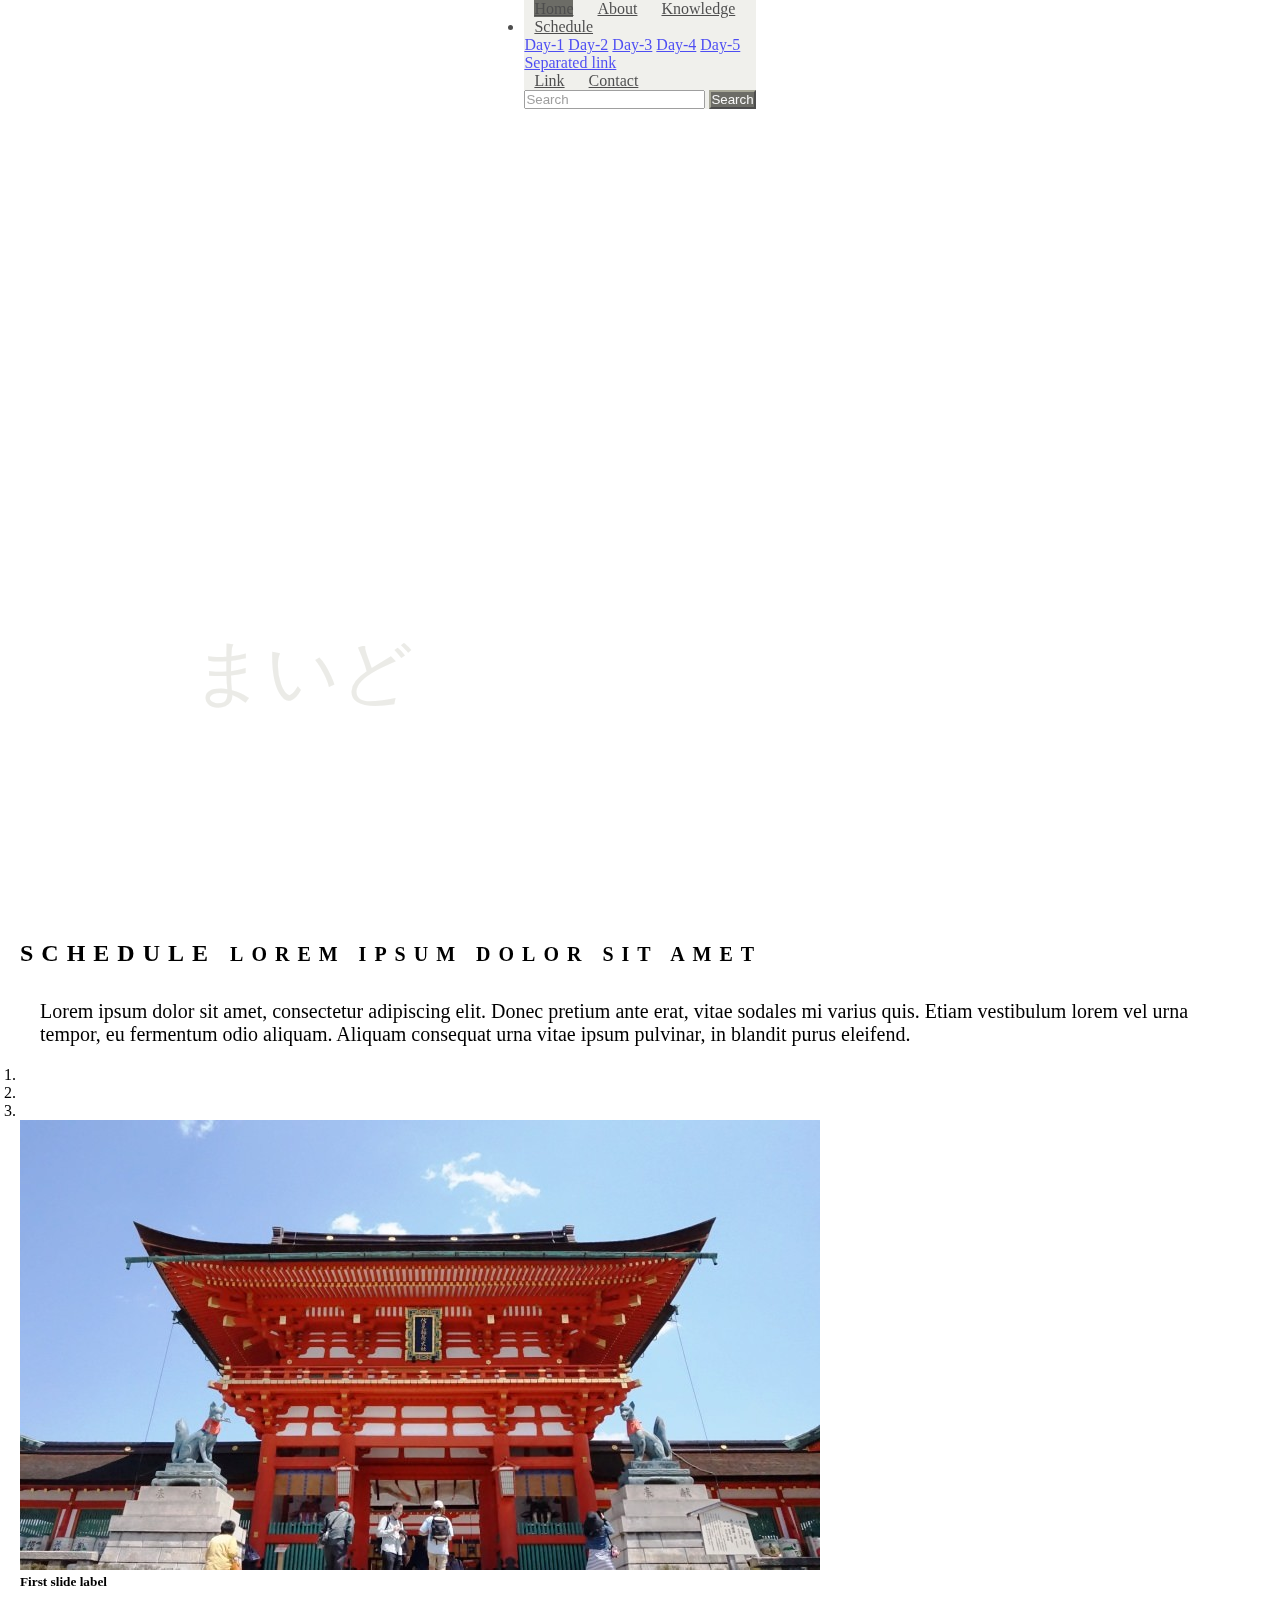
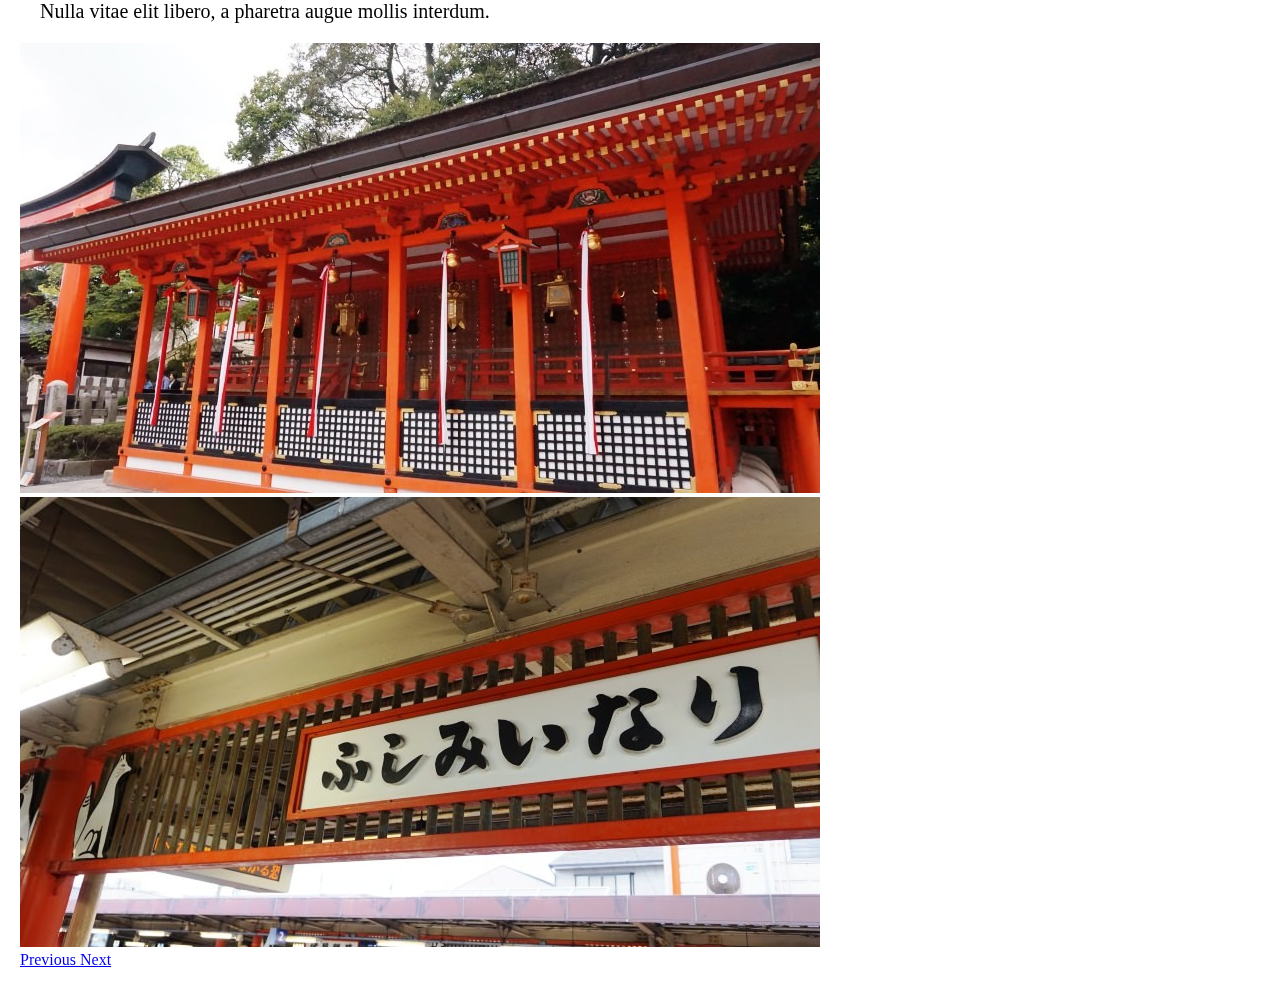
==== schedule.html @ d2292bc6 "remove branch" ====
<!DOCTYPE html>
<html lang="en">

<head>
  <meta charset="UTF-8">
  <meta name="viewport" content="width=device-width, initial-scale=1.0">
  <title>Kansai</title>

  <!-- Bootstrap CSS -->
  <!-- <link rel="stylesheet" href="bootstrap.min.css.map"> -->
  <link rel="stylesheet" href="https://cdn.jsdelivr.net/npm/bootstrap@4.5.3/dist/css/bootstrap.min.css"
    integrity="sha384-TX8t27EcRE3e/ihU7zmQxVncDAy5uIKz4rEkgIXeMed4M0jlfIDPvg6uqKI2xXr2" crossorigin="anonymous">
  <!-- Style CSS code? -->
  <link rel="stylesheet" href="style/kansai.css">

  <!-- <link href="https://fonts.googleapis.com/earlyaccess/cwtexyen.css " rel="stylesheet"> -->
</head>

<body>
  <header>
    <!--flex-column flex-sm-row?-->
    <nav class="container">
      <ul class="nav nav-pills">
        <a class="nav-link active" href="#">Home</a>
        <a class="nav-link" href="#">About</a>
        <a class="nav-link" href="#">Knowledge</a>
        <li class="nav-item dropdown">
          <a class="nav-link dropdown-toggle" data-toggle="dropdown" href="#" role="button" aria-haspopup="true"
            aria-expanded="false">Schedule</a>
          <div class="dropdown-menu">
            <a class="dropdown-item" href="#">Day-1</a>
            <a class="dropdown-item" href="#">Day-2</a>
            <a class="dropdown-item" href="#">Day-3</a>
            <a class="dropdown-item" href="#">Day-4</a>
            <a class="dropdown-item" href="#">Day-5</a>
            <div class="dropdown-divider"></div>
            <a class="dropdown-item" href="#">Separated link</a>
          </div>
        </li>
        <a class="nav-link" href="#">Link</a>
        <a class="nav-link" href="#">Contact</a>
        <!-- <li class="nav-item">
        <a class="nav-link" href="#" tabindex="-1" aria-disabled="true">Disabled</a>
      </li> -->
        <!--search-->
        <div class="navbar">
          <form class="form-inline">
            <input class="form-control mr-sm-2" type="search" placeholder="Search" aria-label="Search">
            <button class="btn btn-outline-success my-2 my-sm-0" type="submit">Search</button>
          </form>
        </div>
        <!--search*-->
      </ul>
      </div>
    </nav>
    <div class="home-title">
      まいど
    </div>
  </header>

  <main>
    <div>
      <div class="container">
        <div class="box">
          <h2>
            Schedule
            <small class="text-muted">Lorem ipsum dolor sit amet</small>
          </h2>

          <p>
            Lorem ipsum dolor sit amet, consectetur adipiscing elit. Donec pretium ante erat, vitae sodales mi varius quis. Etiam vestibulum lorem vel urna tempor, eu fermentum odio aliquam. Aliquam consequat urna vitae ipsum pulvinar, in blandit purus eleifend.
          </p>
  
          <!--slide show-->
          <div id="carouselExampleFade" class="carousel slide carousel-fade" data-ride="carousel">
            <ol class="carousel-indicators">
              <li data-target="#carouselExampleIndicators" data-slide-to="0" class="active"></li>
              <li data-target="#carouselExampleIndicators" data-slide-to="1"></li>
              <li data-target="#carouselExampleIndicators" data-slide-to="2"></li>
            </ol>
            
            <!--single img-->
            <div class="carousel-inner">
              <!--interval delay#-->
              <div class="carousel-item active" data-interval="2000">
                <img src="img/Fushimi-Inari Taisha-5.jpeg" class="d-block w-100" alt="...">
                <!--words on ing-->
                <div class="carousel-caption d-none d-md-block">
                  <h5>First slide label</h5>
                  <p>Nulla vitae elit libero, a pharetra augue mollis interdum.</p>
                </div>
                <!--words on img*-->
              </div>
              <div class="carousel-item" data-interval="2000">
                <img src="img/Fushimi-Inari Taisha-6.jpeg" class="d-block w-100" alt="...">
              </div>
              <div class="carousel-item" data-interval="2000">
                <img src="img/Fushimi-Inari Taisha-7.jpeg" class="d-block w-100" alt="...">
              </div>
            </div>
            <!--single img*-->
            <!--arror-->
            <a class="carousel-control-prev" href="#carouselExampleFade" role="button" data-slide="prev">
              <span class="carousel-control-prev-icon" aria-hidden="true"></span>
              <span class="sr-only">Previous</span>
            </a>
            <a class="carousel-control-next" href="#carouselExampleFade" role="button" data-slide="next">
              <span class="carousel-control-next-icon" aria-hidden="true"></span>
              <span class="sr-only">Next</span>
            </a>
            <!--arror*-->
          </div>
          <!--slide show*-->
        </div>
      </div>
    </div>
  </main>
---- style/kansai.css ----
*{
    padding: 0;
    margin: 0;
    /*!*/
    box-sizing: border-box; 
    /*font-family: ;*/
}

header{
    width: 100vw;
    height: 100vh;
    opacity: 0.7;
    background: url(../img/kyoto-view.jpg) no-repeat center center fixed;
    -webkit-background-size: cover;
    -moz-background-size: cover;
    -o-background-size: cover;
    background-size: cover;
}

/*======= nav =======*/
nav{
    display: flex;
    justify-content: center;
    position: relative;
    z-index: 999;
}

.nav-pills{
    width: auto;
    position: fixed;
    top:0;
    background-color: rgba(228, 228, 221, 0.8);
}

.nav-link{
    margin: 10px;
    color: black;
}

/*##*/
.nav-pills .nav-link.active, .nav-pills .show>.nav-link{
    background-color: rgba(45, 45, 37, 1);
}

a:hover{
    color: grey;
}

.dropdown-menu[x-placement^=bottom], .dropdown-menu[x-placement^=top]{
    right: 0px;
}

/*btn*/
.btn-outline-success{
    color: whitesmoke;
    background-color: rgba(45, 45, 37, 1);
    border-color: rgba(45, 45, 37, 1);
}

.btn-outline-success:hover{
    background-color: rgba(79, 79, 64, 1);
    border-color: rgba(79, 79, 64, 1);
}

.home-title{
    width: 500px;
    height: 500px;
    color: rgba(227, 227, 221, 1);
    font-size: 72px;
    position: relative;
    top: 65%;
    left: 15%;
}

/*z-index*/
main{
    /* margin-top: auto; */
    position: relative;
    /* top: 60px; */
}


.container{
    padding: 20px;
}

/*color*/
.bg-color{
    background-color: rgba(201, 201, 187, 1);
}

.light-4{
    background-color: rgba(227, 227, 221, 1);
}

.dark-4{
    background-color: rgba(45, 45, 37, 1);

}

/* ======= card-img =======*/
.card-img{
    /*!*/
    display: block;
    position: relative;
    width: 100%;
    height: 358px;
    opacity: 0.8;
}

.card-img-sm{
    display: block;
    position: relative;
    width: 100%;
    height: 239px;
    opacity: 0.8;
}

.overlay {
    position: absolute;
    top: 0;
    bottom: 0;
    left: 0;
    right: 0;
    height: 100%;
    width: 100%;
    opacity: 0;
    transition: .5s ease;
    background-color: rgba(45, 45, 37, 0.8);
  }

.col-12, .col-xl-4, .col-xl-6{
    position: relative;
    padding: 0;
}

/*?*/
.col-12:hover .overlay{ 
    opacity: 1;
}

.overlay-text {
    color: white;
    font-size: 20px;
    position: absolute;
    top: 50%;
    left: 50%;
    -webkit-transform: translate(-50%, -50%);
    -ms-transform: translate(-50%, -50%);
    transform: translate(-50%, -50%);
    text-align: center;
  }

.about-bg{
    width: 100vw;
    height: auto;
    opacity: 0.7;
    background: url(../img/kyoto-view.jpg) no-repeat center center fixed;
    -webkit-background-size: cover;
    -moz-background-size: cover;
    -o-background-size: cover;
    background-size: cover;
}

.lang-bg{
    width: 100%;
    height: 40%;
    overflow: hidden;
    /* opacity: 0.7; */
    background: url(../img/deer.jpg) no-repeat center center fixed;
    -webkit-background-size: cover;
    -moz-background-size: cover;
    -o-background-size: cover;
    background-size: cover;
}

.knowlg-bg{
    display: flex;
    align-items: center;
    width: 100vw;
    height: 75vh;
    background: url(../img/deer.jpg) no-repeat center center fixed;
    -webkit-background-size: cover;
    -moz-background-size: cover;
    -o-background-size: cover;
    background-size: cover;
}

.knowlg-content{ 
    width: 100%;
    text-align: center;
    background-color: whitesmoke;
    opacity: 0.7;
    color: black;
    line-height: 3em;
    letter-spacing: 15px;
    font-weight: bold;
}

.knowlg-content p{
    font-size: 32px;
}

p{
    white-space: pre-line;
    font-size: 20px;
    font-family: "Microsoft YaHei";
    padding: 10px 20px 20px 20px;
    margin: 0;
}
 
h2, h3{
    letter-spacing: 8px;
    text-transform: uppercase;
    padding: 20px 30px 0 0;
}
.text-muted{

}

.btn-link{
    color: rgba(45, 45, 37, 0.8);
}

/*======= accordion=======*/

.card-header{
    border: 1px solid black;
    background-color: #F6F6F4;
}

.card-body{
    border:1px solid black; 

}
.lang-intro{
    width: 500px;
}
.accordion{
    width: 500px;
}

.card-body{
    text-align: center;
}

table{
    display: flex;
    justify-content: space-around;
}

/* tbody{
    width: 75%;
} */

th, td{
    padding: 5px;
    border-collapse: collapse;
    border: 1px solid black;
}

/**/
tr:nth-child(even) {
    background-color:#F6F6F4 ;
  }

.row{
    justify-content: space-around;
}


.bg-color-sec{
    background-color: #F6F6F4;
    /* background-color: rgba(249, 244, 240, 1); */
}

.font-color{
    color: #CB977C;
}

.card-img-top{
    height: 260px;
} 

.card-text{
    font-size: 20px;
    padding: 0;
    margin-top: -30px;
}
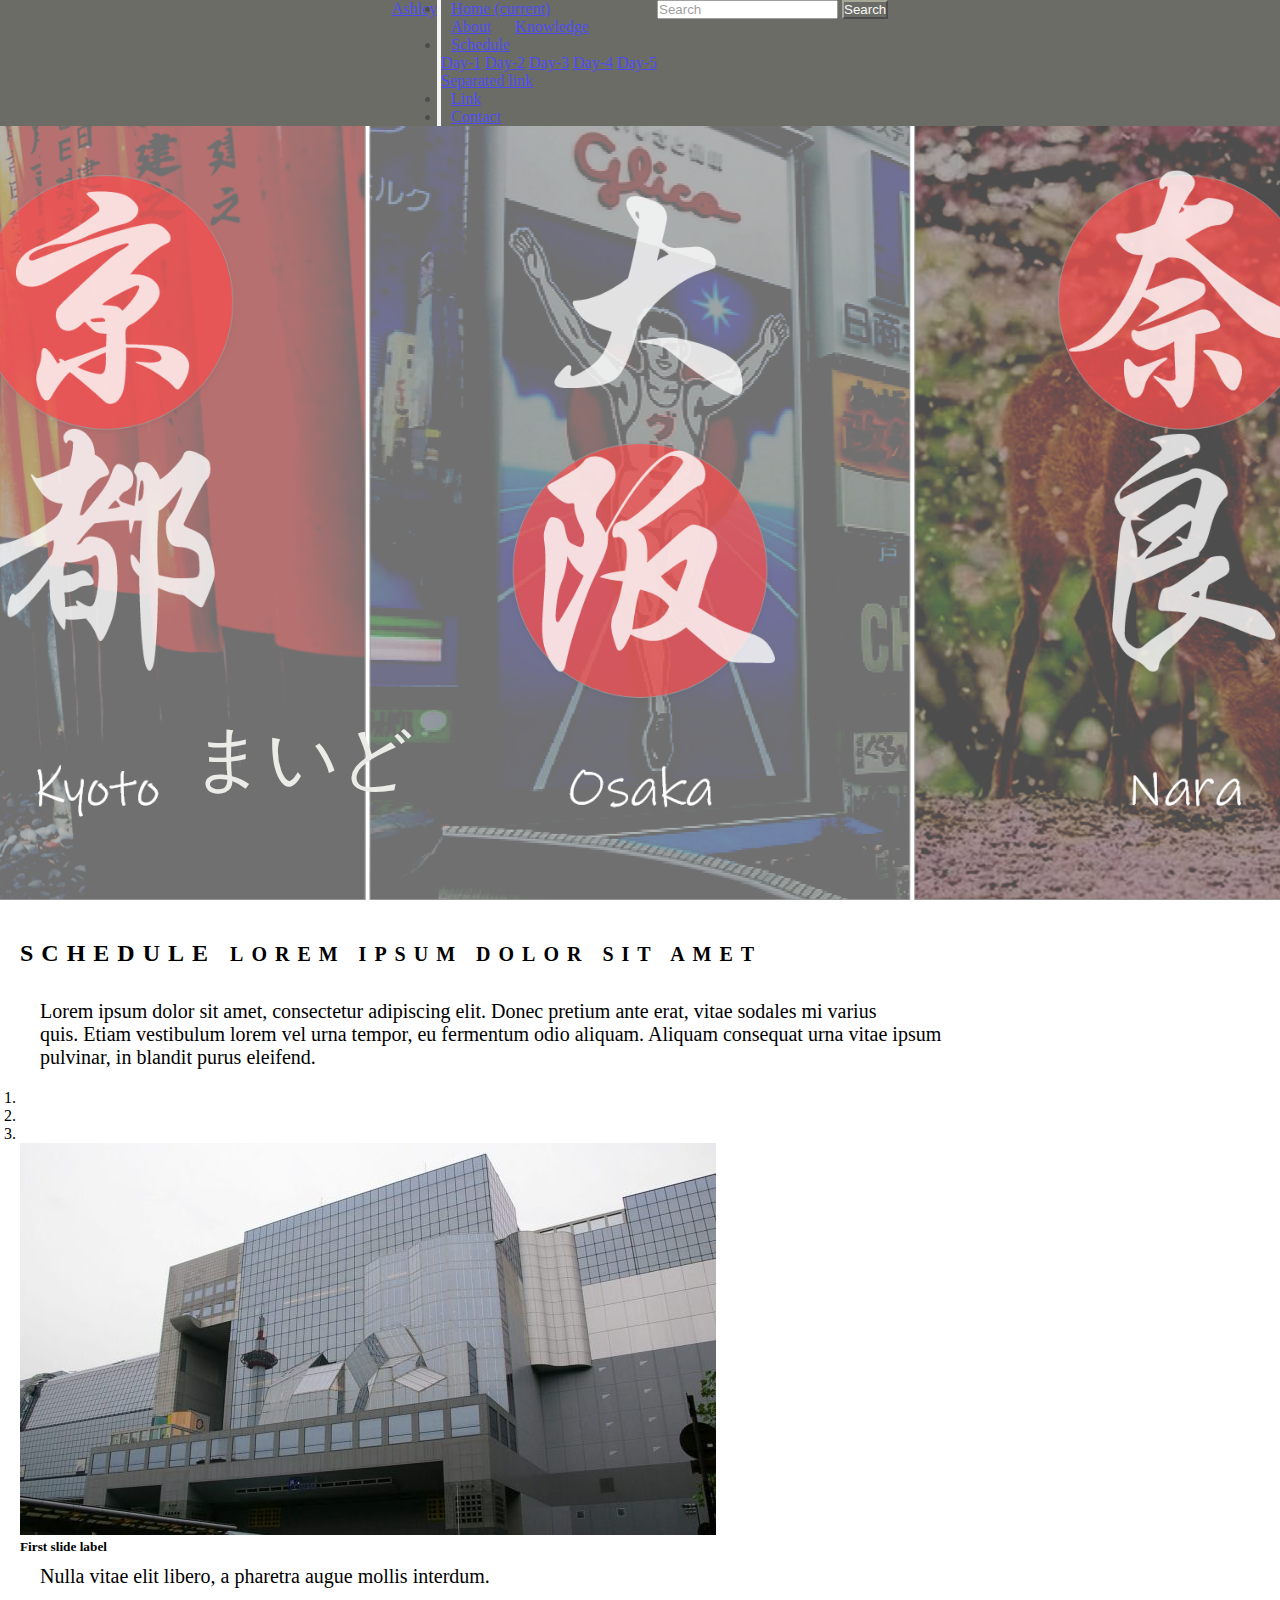
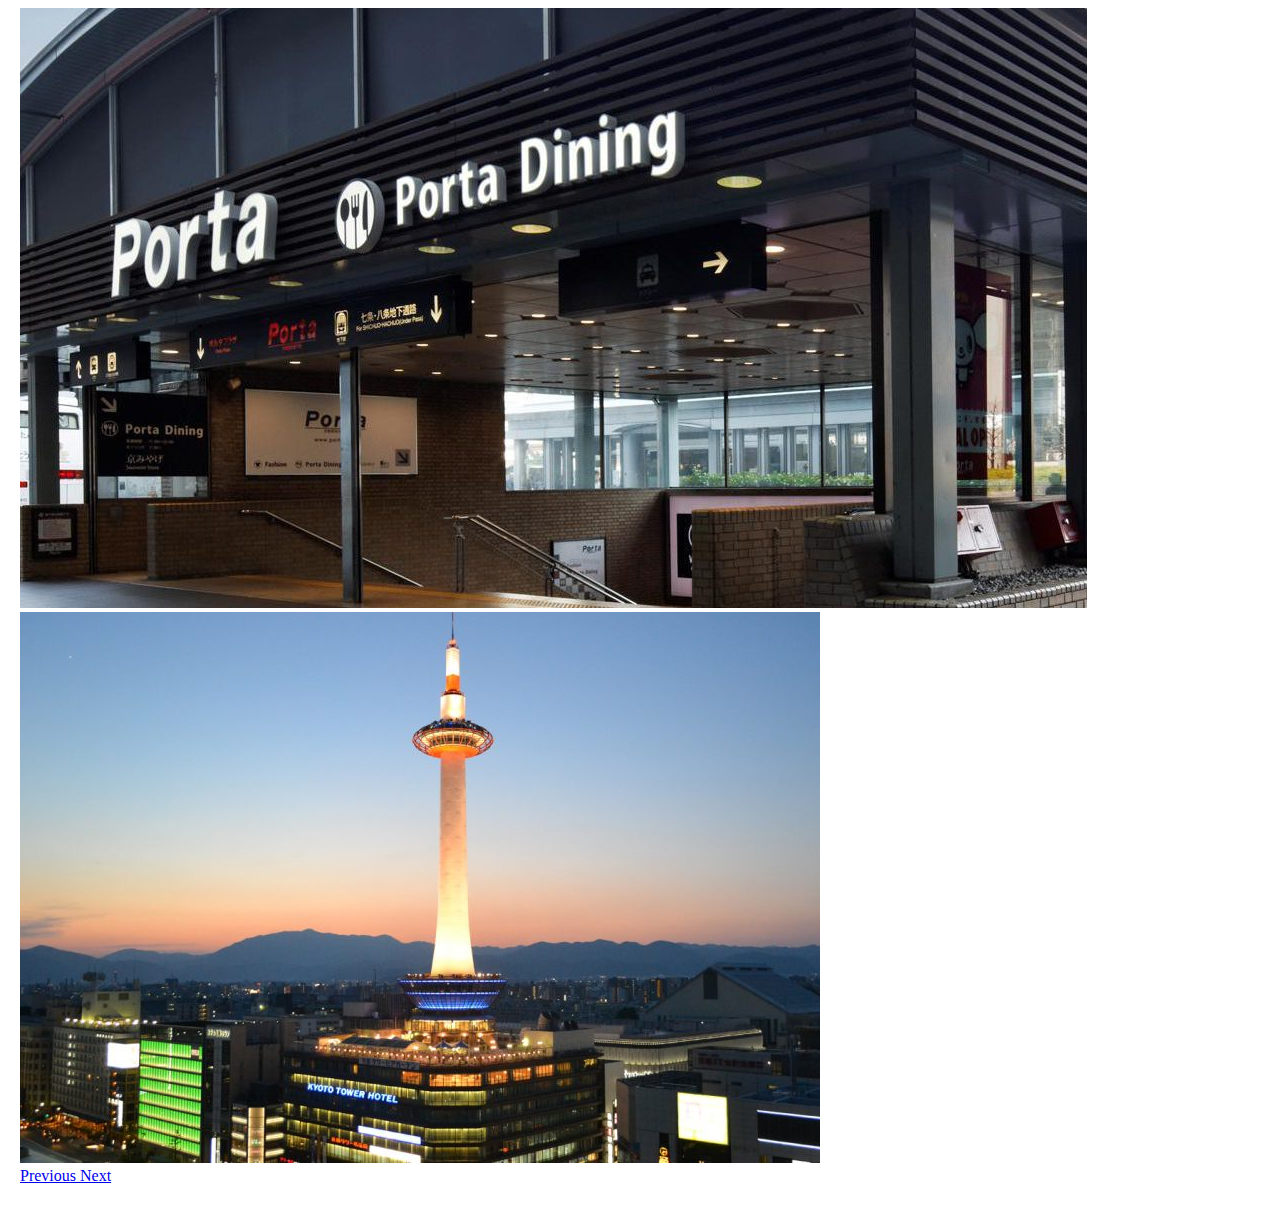
==== commit aca997cc: "upload pic" ====
--- a/schedule.html
+++ b/schedule.html
@@ -17,48 +17,61 @@
 </head>
 
 <body>
-  <header>
+  <header class="header-bg">
     <!--flex-column flex-sm-row?-->
-    <nav class="container">
-      <ul class="nav nav-pills">
-        <a class="nav-link active" href="#">Home</a>
-        <a class="nav-link" href="#">About</a>
-        <a class="nav-link" href="#">Knowledge</a>
-        <li class="nav-item dropdown">
-          <a class="nav-link dropdown-toggle" data-toggle="dropdown" href="#" role="button" aria-haspopup="true"
-            aria-expanded="false">Schedule</a>
-          <div class="dropdown-menu">
-            <a class="dropdown-item" href="#">Day-1</a>
-            <a class="dropdown-item" href="#">Day-2</a>
-            <a class="dropdown-item" href="#">Day-3</a>
-            <a class="dropdown-item" href="#">Day-4</a>
-            <a class="dropdown-item" href="#">Day-5</a>
-            <div class="dropdown-divider"></div>
-            <a class="dropdown-item" href="#">Separated link</a>
-          </div>
-        </li>
-        <a class="nav-link" href="#">Link</a>
-        <a class="nav-link" href="#">Contact</a>
-        <!-- <li class="nav-item">
-        <a class="nav-link" href="#" tabindex="-1" aria-disabled="true">Disabled</a>
-      </li> -->
-        <!--search-->
-        <div class="navbar">
-          <form class="form-inline">
-            <input class="form-control mr-sm-2" type="search" placeholder="Search" aria-label="Search">
-            <button class="btn btn-outline-success my-2 my-sm-0" type="submit">Search</button>
-          </form>
-        </div>
-        <!--search*-->
-      </ul>
+    <nav class="navbar navbar-expand-md navbar-dark fixed-top dark-4">
+      <a class="navbar-brand" href="#">Ashley</a>
+      <!--======= btn toggler =======-->
+      <button class="navbar-toggler" type="button" data-toggle="collapse" data-target="#navbarCollapse"
+        aria-controls="navbarCollapse" aria-expanded="false" aria-label="Toggle navigation">
+        <span class="navbar-toggler-icon"></span>
+      </button>
+      <div class="collapse navbar-collapse" id="navbarCollapse">
+        <!-- <div class="container dark-4"> -->
+        <ul class="navbar-nav">
+          <li class="nav-item active">
+            <a class="nav-link" href="#">Home <span class="sr-only">(current)</span></a>
+          </li>
+          <!-- <li class="nav-item"> -->
+          <a class="nav-link" href="#">About</a>
+          <!-- </li> -->
+          <!-- <li class="nav-item"> -->
+          <a class="nav-link" href="#">Knowledge</a>
+          <!-- </li> -->
+          <li class="nav-item dropdown">
+            <a class="nav-link dropdown-toggle" data-toggle="dropdown" href="#" role="button" aria-haspopup="true"
+              aria-expanded="false">Schedule</a>
+            <div class="dropdown-menu">
+              <a class="dropdown-item" href="#">Day-1</a>
+              <a class="dropdown-item" href="#">Day-2</a>
+              <a class="dropdown-item" href="#">Day-3</a>
+              <a class="dropdown-item" href="#">Day-4</a>
+              <a class="dropdown-item" href="#">Day-5</a>
+              <div class="dropdown-divider"></div>
+              <a class="dropdown-item" href="#">Separated link</a>
+            </div>
+          </li>
+          <li class="nav-item">
+            <a class="nav-link" href="#">Link</a>
+          </li>
+          <li class="nav-item">
+            <a class="nav-link" href="#">Contact</a>
+          </li>
+        </ul>
+        <!-- </div> -->
       </div>
+      <!--======= btn search=======-->
+      <form class="form-inline mt-2 mt-md-0">
+        <input class="form-control mr-sm-2" type="text" placeholder="Search" aria-label="Search">
+        <button class="btn btn-outline-success my-2 my-sm-0" type="submit">Search</button>
+      </form>
     </nav>
     <div class="home-title">
       まいど
     </div>
   </header>
 
-  <main>
+  <body>
     <div>
       <div class="container">
         <div class="box">
@@ -68,9 +81,11 @@
           </h2>
 
           <p>
-            Lorem ipsum dolor sit amet, consectetur adipiscing elit. Donec pretium ante erat, vitae sodales mi varius quis. Etiam vestibulum lorem vel urna tempor, eu fermentum odio aliquam. Aliquam consequat urna vitae ipsum pulvinar, in blandit purus eleifend.
+            Lorem ipsum dolor sit amet, consectetur adipiscing elit. Donec pretium ante erat, vitae sodales mi varius
+            quis. Etiam vestibulum lorem vel urna tempor, eu fermentum odio aliquam. Aliquam consequat urna vitae ipsum
+            pulvinar, in blandit purus eleifend.
           </p>
-  
+
           <!--slide show-->
           <div id="carouselExampleFade" class="carousel slide carousel-fade" data-ride="carousel">
             <ol class="carousel-indicators">
@@ -78,12 +93,12 @@
               <li data-target="#carouselExampleIndicators" data-slide-to="1"></li>
               <li data-target="#carouselExampleIndicators" data-slide-to="2"></li>
             </ol>
-            
+
             <!--single img-->
             <div class="carousel-inner">
               <!--interval delay#-->
               <div class="carousel-item active" data-interval="2000">
-                <img src="img/Fushimi-Inari Taisha-5.jpeg" class="d-block w-100" alt="...">
+                <img src="img/isetan.jpeg" class="d-block w-100" alt="...">
                 <!--words on ing-->
                 <div class="carousel-caption d-none d-md-block">
                   <h5>First slide label</h5>
@@ -92,10 +107,10 @@
                 <!--words on img*-->
               </div>
               <div class="carousel-item" data-interval="2000">
-                <img src="img/Fushimi-Inari Taisha-6.jpeg" class="d-block w-100" alt="...">
+                <img src="img/porta.jpg" class="d-block w-100" alt="...">
               </div>
               <div class="carousel-item" data-interval="2000">
-                <img src="img/Fushimi-Inari Taisha-7.jpeg" class="d-block w-100" alt="...">
+                <img src="img/kyoto-tower-2.jpg" class="d-block w-100" alt="...">
               </div>
             </div>
             <!--single img*-->
@@ -114,4 +129,13 @@
         </div>
       </div>
     </div>
-  </main>
+    <script src="https://code.jquery.com/jquery-3.5.1.slim.min.js"
+      integrity="sha384-DfXdz2htPH0lsSSs5nCTpuj/zy4C+OGpamoFVy38MVBnE+IbbVYUew+OrCXaRkfj"
+      crossorigin="anonymous"></script>
+    <script src="https://cdn.jsdelivr.net/npm/popper.js@1.16.1/dist/umd/popper.min.js"
+      integrity="sha384-9/reFTGAW83EW2RDu2S0VKaIzap3H66lZH81PoYlFhbGU+6BZp6G7niu735Sk7lN"
+      crossorigin="anonymous"></script>
+    <script src="https://cdn.jsdelivr.net/npm/bootstrap@4.5.3/dist/js/bootstrap.min.js"
+      integrity="sha384-w1Q4orYjBQndcko6MimVbzY0tgp4pWB4lZ7lr30WKz0vr/aWKhXdBNmNb5D92v7s"
+      crossorigin="anonymous"></script>
+  </body>--- a/style/kansai.css
+++ b/style/kansai.css
@@ -17,8 +17,23 @@
     background-size: cover;
 }
 
+.header-bg{
+    width: 100vw;
+    height: 100vh;
+    background: url(../img/kyo-saka-na.png) no-repeat center center fixed;
+    -webkit-background-size: cover;
+    -moz-background-size: cover;
+    -o-background-size: cover;
+    background-size: cover;
+}
+
 /*======= nav =======*/
-nav{
+.nav-link{
+    margin: 10px;
+}
+
+/*==============*/
+ nav{
     display: flex;
     justify-content: center;
     position: relative;
@@ -31,13 +46,6 @@
     top:0;
     background-color: rgba(228, 228, 221, 0.8);
 }
-
-.nav-link{
-    margin: 10px;
-    color: black;
-}
-
-/*##*/
 .nav-pills .nav-link.active, .nav-pills .show>.nav-link{
     background-color: rgba(45, 45, 37, 1);
 }
@@ -48,7 +56,8 @@
 
 .dropdown-menu[x-placement^=bottom], .dropdown-menu[x-placement^=top]{
     right: 0px;
-}
+} 
+/*==============*/
 
 /*btn*/
 .btn-outline-success{
@@ -79,26 +88,12 @@
     /* top: 60px; */
 }
 
-
 .container{
     padding: 20px;
 }
 
-/*color*/
-.bg-color{
-    background-color: rgba(201, 201, 187, 1);
-}
-
-.light-4{
-    background-color: rgba(227, 227, 221, 1);
-}
-
-.dark-4{
-    background-color: rgba(45, 45, 37, 1);
-
-}
-
-/* ======= card-img =======*/
+
+/*======= card-img(schedule) =======*/
 .card-img{
     /*!*/
     display: block;
@@ -116,6 +111,7 @@
     opacity: 0.8;
 }
 
+/*======= card-img-hover(schedule) =======*/
 .overlay {
     position: absolute;
     top: 0;
@@ -128,16 +124,6 @@
     transition: .5s ease;
     background-color: rgba(45, 45, 37, 0.8);
   }
-
-.col-12, .col-xl-4, .col-xl-6{
-    position: relative;
-    padding: 0;
-}
-
-/*?*/
-.col-12:hover .overlay{ 
-    opacity: 1;
-}
 
 .overlay-text {
     color: white;
@@ -151,8 +137,42 @@
     text-align: center;
   }
 
+/*======= card-img-RWD(schedule) =======*/
+.col-12:hover .overlay{ 
+   opacity: 1;
+}
+.col-12, .col-xl-4, .col-xl-6{
+   position: relative;
+   padding: 0;
+}
+
+/*======= bg =======*/
+.whole-bg{
+    display: flex;
+    align-items: center;
+    width: 100vw;
+    height: 75vh;
+    background: url(../img/deer.jpg) no-repeat center center fixed;
+    -webkit-background-size: cover;
+    -moz-background-size: cover;
+    -o-background-size: cover;
+    background-size: cover;
+}
+
+/* .schedule-bg{
+    display: flex;
+    align-items: center;
+    width: 100vw;
+    height: 100vh;
+    background: url(../img/kyo-saka-na.png) no-repeat center center fixed;
+    -webkit-background-size: cover;
+    -moz-background-size: cover;
+    -o-background-size: cover;
+    background-size: cover;
+} */
+
 .about-bg{
-    width: 100vw;
+    width: 100%;
     height: auto;
     opacity: 0.7;
     background: url(../img/kyoto-view.jpg) no-repeat center center fixed;
@@ -164,6 +184,7 @@
 
 .lang-bg{
     width: 100%;
+    /*======= height: auto;?=======*/
     height: 40%;
     overflow: hidden;
     /* opacity: 0.7; */
@@ -174,31 +195,16 @@
     background-size: cover;
 }
 
-.knowlg-bg{
-    display: flex;
-    align-items: center;
-    width: 100vw;
-    height: 75vh;
-    background: url(../img/deer.jpg) no-repeat center center fixed;
-    -webkit-background-size: cover;
-    -moz-background-size: cover;
-    -o-background-size: cover;
-    background-size: cover;
-}
-
-.knowlg-content{ 
-    width: 100%;
+
+/*======= content-font =======*/
+.whole-content h2{ 
+    width: 100%;
+    font-size: 46px;
     text-align: center;
-    background-color: whitesmoke;
-    opacity: 0.7;
-    color: black;
+    color: whitesmoke;
     line-height: 3em;
-    letter-spacing: 15px;
+    letter-spacing: 25px;
     font-weight: bold;
-}
-
-.knowlg-content p{
-    font-size: 32px;
 }
 
 p{
@@ -214,15 +220,9 @@
     text-transform: uppercase;
     padding: 20px 30px 0 0;
 }
-.text-muted{
-
-}
-
-.btn-link{
-    color: rgba(45, 45, 37, 0.8);
-}
-
-/*======= accordion=======*/
+
+
+/*======= accordion(language) =======*/
 
 .card-header{
     border: 1px solid black;
@@ -249,9 +249,6 @@
     justify-content: space-around;
 }
 
-/* tbody{
-    width: 75%;
-} */
 
 th, td{
     padding: 5px;
@@ -268,14 +265,9 @@
     justify-content: space-around;
 }
 
-
 .bg-color-sec{
     background-color: #F6F6F4;
     /* background-color: rgba(249, 244, 240, 1); */
-}
-
-.font-color{
-    color: #CB977C;
 }
 
 .card-img-top{
@@ -288,4 +280,60 @@
     margin-top: -30px;
 }
 
-
+/*======= color =======*/
+.btn-link{
+    color: rgba(45, 45, 37, 0.8);
+}
+
+/*======= color 1st center =======*/
+.font-color{
+    color: #B97550;
+}
+
+.bg-color{
+    background-color: rgb(201, 201, 187);
+}
+
+/*======= color 7th =======*/
+.light-4{
+    background-color: rgb(227, 227, 221);
+}
+
+.dark-4{
+    background-color: rgb(45, 45, 37);
+}
+
+/*======= align =======*/
+.text-center{
+    text-align: center;
+}
+
+
+/*======= bootstrap =======*/
+/* .fixed-top{
+    z-index: 9999;
+} */
+
+/* .bg-color{
+} */
+
+/*======= [yet] nav flex center not =======*/
+
+/* .navbar{
+    height: 50px;
+}
+
+.container ul.navbar-nav{
+    padding: 0;
+    height: 34px;
+    display: flex;
+    justify-content: flex-end;
+} */
+
+
+/* =======schedule=======*/
+/* .width{
+    display: flex;
+    flex-direction: center;
+    width: 50%;
+} */